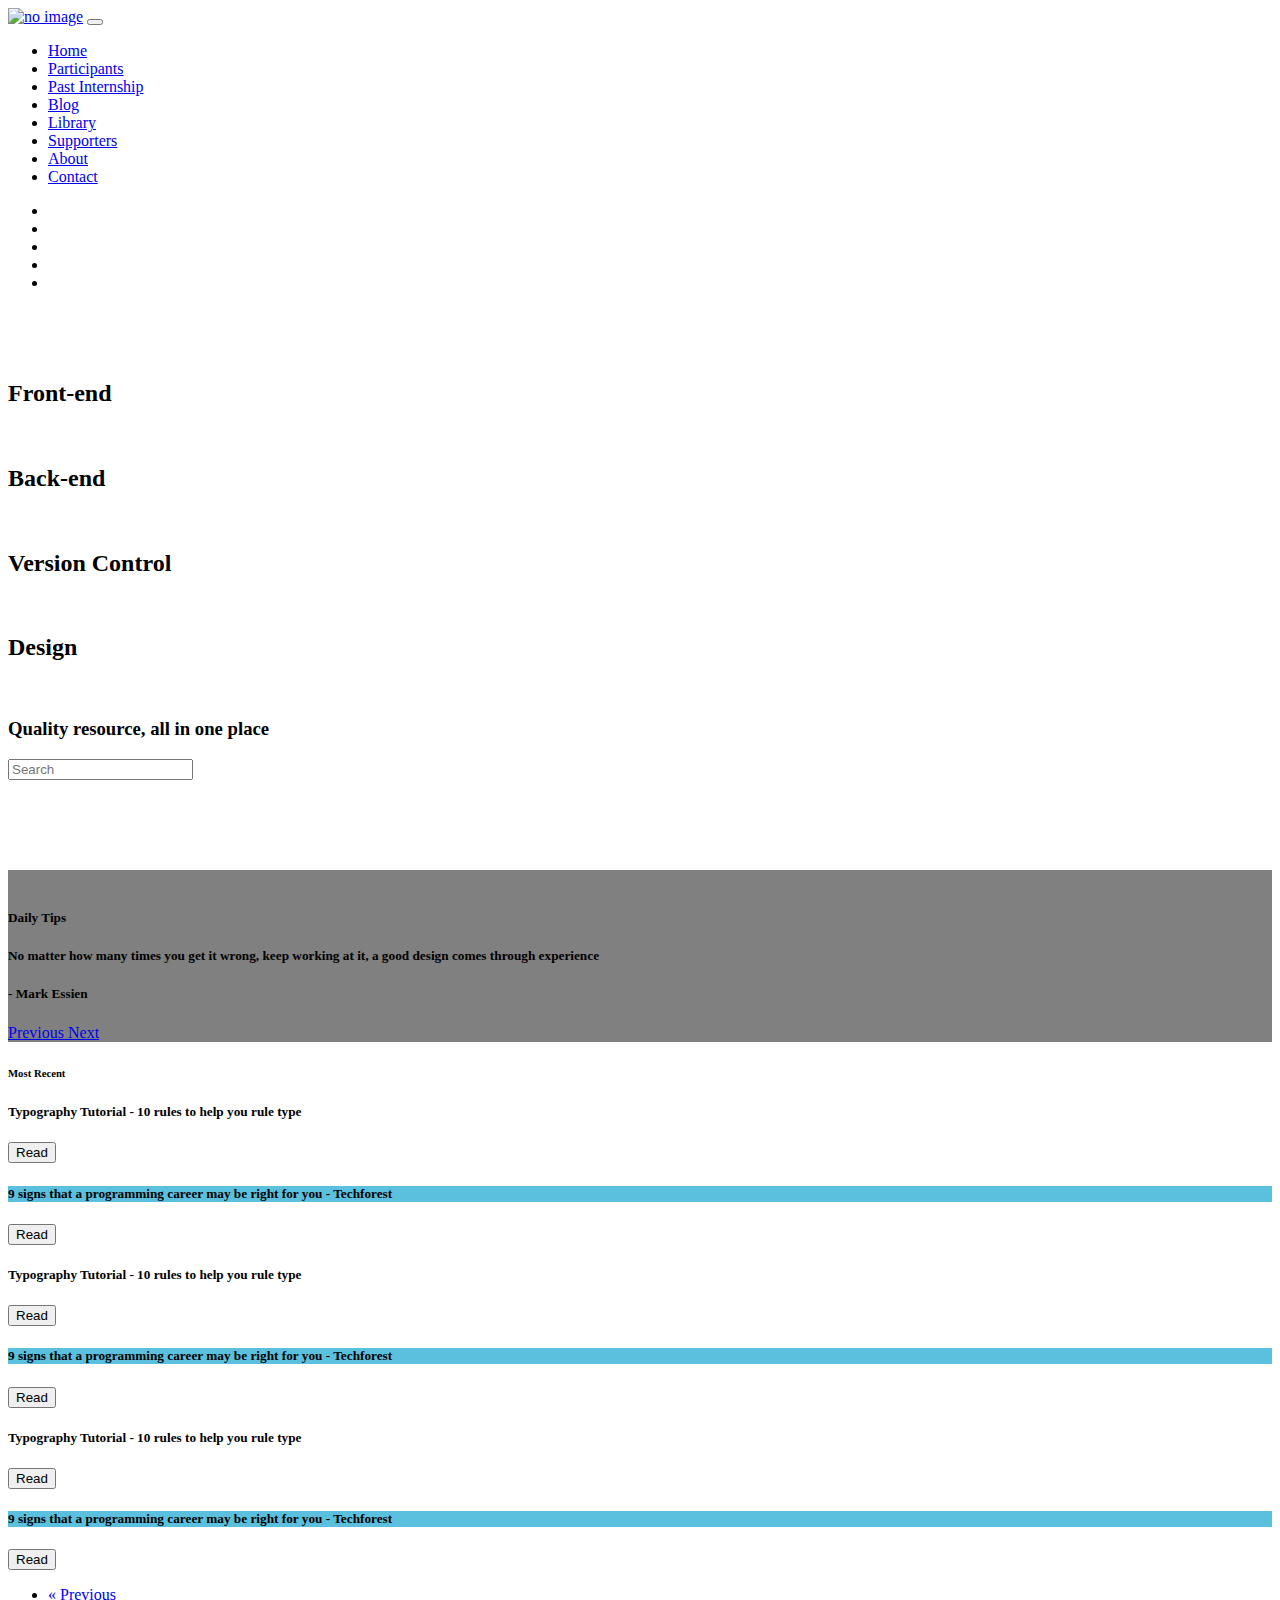
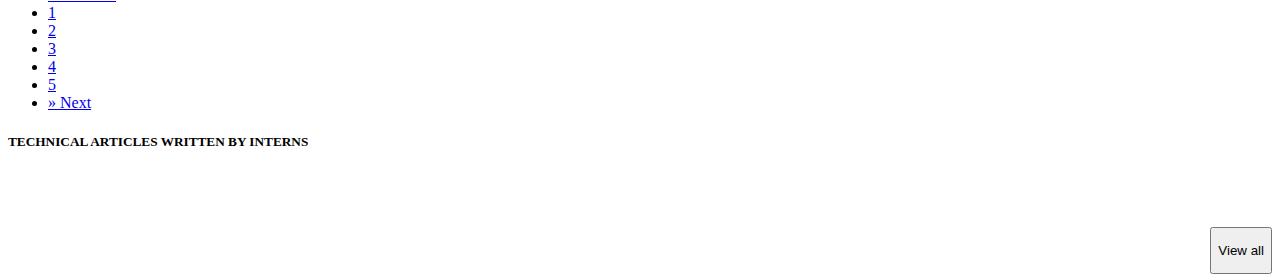
==== index.html @ 17df1234 "Add files via upload" ====
<!doctype html>
<html>
<head>
<meta charset="utf-8">
<title>Figma</title>
<link href="bootstrap-4.3.1-dist/css/bootstrap.min.css" rel="stylesheet" type="text/css">
<link href="plugins/font-awesome-4.7.0/css/font-awesome.min.css" rel="stylesheet" type="text/css">
<link href="figms.css" rel="stylesheet" type="text/css">
</head>

<body>
<div class="container-fluid">
<nav class="navbar navbar-expand-lg navbar-light bg-light"> <a class="navbar-brand" href="#"><img src="images/logo.png" alt="no image" style="max-height:120%;" id="nav_head"/></a>
	  <button class="navbar-toggler" type="button" data-toggle="collapse" data-target="#navbarSupportedContent1" aria-controls="navbarSupportedContent1" aria-expanded="false" aria-label="Toggle navigation"> <span class="navbar-toggler-icon"></span> </button>
	
	  <div class="collapse navbar-collapse" id="navbarSupportedContent1">
	    <ul class="navbar-nav mr-auto">
	      
	      <li class="nav-item"> <a class="nav-link" href="#">Home</a> </li>
			<li class="nav-item"> <a class="nav-link" href="#">Participants</a> </li>
			<li class="nav-item"> <a class="nav-link" href="#">Past Internship</a> </li>
			<li class="nav-item"> <a class="nav-link" href="#">Blog</a> </li>
	      <li class="nav-item"> <a class="nav-link" href="#">Library</a> </li>
			<li class="nav-item"> <a class="nav-link" href="#">Supporters</a> </li>
			<li class="nav-item"> <a class="nav-link" href="#">About</a> </li>
			<li class="nav-item"> <a class="nav-link" href="#">Contact</a> </li>
			
		</ul>
	    <ul class="navbar-nav navbar-right mr-3">
			 <li class="nav-item"><a class="nav-link" href="#" ><i class="fa fa-pinterest" aria-hidden="true"></i></a></li>
					<li class="nav-item"><a class="nav-link" href="#"><i class="fa fa-facebook" aria-hidden="true"></i></a></li>
					<li class="nav-item"><a class="nav-link" href="#"><i class="fa fa-twitter" aria-hidden="true"></i></a></li>
					<li class="nav-item"><a class="nav-link" href="#"><i class="fa fa-dribbble" aria-hidden="true"></i></a></li>
					<li class="nav-item"><a class="nav-link" href="#"><i class="fa fa-behance" aria-hidden="true"></i></a></li> 
		</ul>	  

  </div>
</nav>
  <section class="bg-dark">
	  <div class="row">
	    <div class=" pt-5 mx-auto"><p class="bg-light">
			<img alt="" src="images/hngfun logo color update_1.png" class="img-fluid"/>&nbsp;
			<img alt="" src="images/Library.png"/>
	    </p></div>
    </div>

		<div class="row mt-5 pt-5 mx-auto">
		  <div class="col-md-3 mb-3 text-center"><img alt="" src="images/tag.png" class="img-fluid"><h2 class="text-center text-light">Front-end</h2></div>
			
		  <div class="col-md-3 mb-3 text-center"><img alt="" src="images/brack.png" class="img-fluid"><h2 class="text-center text-light">Back-end</h2></div>
			
		  <div class="col-md-3 mb-3 text-center"><img alt="" src="images/child.png" class="img-fluid"><h2 class="text-center text-light">Version Control</h2></div>
			
		  <div class="col-md-3 mb-3 text-center"><img alt="" src="images/brush.png" class="img-fluid"><h2 class="text-center text-light">Design</h2></div>
			
	  </div>
		<div class="row"><div class="col-lg-12 text-center"><img alt="" src="images/Line.png" class=" img-fluid"></div></div>
	  <div class="row">
		  <div class="col-lg-12"><h3 class="text-light text-center mt-4">Quality resource, all in one place</h3>
	</div>
	  </div>
	</section>
	
	<section class="bg-light">
		<div class="row mt-4 pt-4 mx-auto">
		  <div class="col-lg-12">
		   
            <div class="input-group mb-3 col-sm-10 mx-auto">
              <input type="text" class="form-control" placeholder="Search"  aria-describedby="contentaddon1">
              <div class="input-group-append"> <span class="input-group-text" id="contentaddon1"><i class="fa fa-search"></i></span> </div>
            </div>
            
				
			</div>
	  </div>
		
	  <div class="row mt-3 pt-3 mx-auto justify-content-center">
		  <div class="col-md-2 mb-3 text-center"><img alt="" src="images/html.png" class="img-fluid"></div>
		  <div class="col-md-2 mb-3 text-center"><img alt="" src="images/git.png" class="img-fluid"></div>
		  <div class="col-md-2 mb-3 text-center"><img alt="" src="images/and.png" class="img-fluid"></div>
		  <div class="col-md-2 mb-3 text-center"><img alt="" src="images/css.png" class="img-fluid"></div>
		  <div class="col-md-2 mb-3 text-center"><img alt="" src="images/tech.png" class="img-fluid"></div>
	  </div>
    </section>
	
	<section>
		
		
		<div id="carouselExampleIndicators1" class="carousel slide" data-ride="carousel" style="background-color: grey">
		  
		  <div class="carousel-inner" role="listbox">
		    <div class="carousel-item active"> <img class="d-block mx-auto" src="images/Rectangle 2 (1).png" alt="">
		      <div class="carousel-caption">
				  <h5 class="text-primary mb-3 pb-3 mx-auto">Daily Tips</h5>
		        <h5 class="text-dark mb-3 pb-3 mx-auto">No matter how many times you get it wrong, keep working at it, a good design comes through experience</h5>
		        <h5 class="text-dark text-right">- Mark Essien</h5>
	          </div>
	        </div>

		   
	      </div>
		  <a class="carousel-control-prev" href="#carouselExampleIndicators1" role="button" data-slide="prev"> <span class="carousel-control-prev-icon bg-dark" aria-hidden="true"></span> <span class="sr-only">Previous</span> </a> <a class="carousel-control-next" href="#carouselExampleIndicators1" role="button" data-slide="next"> <span class="carousel-control-next-icon bg-dark" aria-hidden="true"></span> <span class="sr-only">Next</span> </a> </div>
    </section>
	
	<section class="bg-light">
		<div class="row mt-3 pt-3">
		  <div class="col-lg-12 ml-5"><h6 class="text-primary ">Most Recent</h6></div>
	  </div>
    </section>
	
	<section id="sec"><!--<img alt="" src="images/Wallmax-14.png">-->
	  <div class="row ml-3 mr-3">
		  <div class="col-md-4 mt-4 pt-4 mx-auto">
		    <div class="card text-center ">
		     
		      <div class="card-body">
		        <h5 class="card-title text-dark">Typography Tutorial - 10 rules to help you rule type</h5>
		        
		         </div>
		      <div class="card-footer bg-primary"><a href="#"><button class="btn btn-primary col-xl-12">Read</button></a> </div>
	        </div>
          </div>
		  <div class="col-md-4 mt-4 pt-4 mx-auto"><div class="card text-center ">
		     
		      <div class="card-body" style="background-color: #5bc0de;">
		        <h5 class="text-dark card-title">9 signs that a programming career may be right for you - Techforest</h5>
		        
            </div>
		      <div class="card-footer bg-light"><a href="#"><button class="btn btn-light col-xl-12">Read</button></a> </div>
	        </div></div>
		  <div class="col-md-4 mt-4 pt-4 mx-auto text-center">
		  	<div class="card text-center ">
		     
		      <div class="card-body">
		        <h5 class="card-title text-dark">Typography Tutorial - 10 rules to help you rule type</h5>
		        
		         </div>
		      <div class="card-footer bg-primary"><a href="#"><button style="background-blend-mode: soft-light;" class="btn btn-primary col-xl-12">Read</button></a> </div>
	        </div>
		  </div>
	  </div>
		<!--second card-->
		
			  <div class="row ml-3 mr-3">
		  <div class="col-md-4 mt-4 pt-4 mx-auto">
		    <div class="card text-center ">
		     
		      <div class="card-body" style="background-color: #5bc0de;">
		        <h5 class="card-title text-dark">9 signs that a programming career may be right for you - Techforest</h5>
		        
		         </div>
		      <div class="card-footer bg-light"><a href="#"><button class="btn btn-light col-xl-12">Read</button></a> </div>
	        </div>
          </div>
		  <div class="col-md-4 mt-4 pt-4 mx-auto"><div class="card text-center ">
		     
		      <div class="card-body" >
		        <h5 class="text-dark card-title">Typography Tutorial - 10 rules to help you rule type</h5>
		        
            </div>
		      <div class="card-footer bg-primary"><a href="#"><button class="btn btn-primary col-xl-12">Read</button></a> </div>
	        </div></div>
		  <div class="col-md-4 mt-4 pt-4 mx-auto text-center">
		  	<div class="card text-center ">
		     
		      <div class="card-body" style="background-color: #5bc0de;">
		        <h5 class="card-title text-dark">9 signs that a programming career may be right for you - Techforest</h5>
		        
		         </div>
		      <div class="card-footer bg-light"><a href="#"><button class="btn btn-light col-xl-12">Read</button></a> </div>
	        </div>
		  </div>
	  </div>
		
		<!--end of cards-->
		
		<!--pagination-->
	  <div class="row">
		  <div class="col-lg-12 mt-3 ">
		    <nav aria-label="Page navigation example">
		      <!-- Add class .pagination-lg for larger blocks or .pagination-sm for smaller blocks-->
		      <ul class="pagination justify-content-center">
		        <li class="page-item"> <a class="page-link" href="#" aria-label="Previous"> <span aria-hidden="true">&laquo;</span> <span class="sr-only">Previous</span> </a> </li>
		        <li class="page-item"><a class="page-link" href="#">1</a></li>
		        <li class="page-item"><a class="page-link" href="#">2</a></li>
		        <li class="page-item"><a class="page-link" href="#">3</a></li>
		        <li class="page-item"><a class="page-link" href="#">4</a></li>
		        <li class="page-item"><a class="page-link" href="#">5</a></li>
		        <li class="page-item"> <a class="page-link" href="#" aria-label="Next"> <span aria-hidden="true">&raquo;</span> <span class="sr-only">Next</span> </a> </li>
	          </ul>
	        </nav>
          </div>
	  </div>
<!--pagination-->
    </section>
	
	<section id="fourthsec">
		<div class="row ml-3 mr-3">
	    <div class="col-lg-12 text-center mt-3 mx-auto">
		    <h5 class="text-primary text-center">TECHNICAL ARTICLES WRITTEN BY INTERNS</h5>
		  
		    </div>
	  </div>
	  <div class="row ml-3 mr-3 pb-2 mx-auto ">
		  <div class="col-lg-3"></div>
		  <div class="col-lg-6"><img alt="" class="img-fluid mx-auto" src="images/Group.png"></div>
		  <div class="col-lg-3"></div>
	  </div>
		 <div class="row ml-3 mr-3  pb-2 mx-auto ">
		  <div class="col-lg-3"></div>
		  <div class="col-lg-6"><img alt="" class="img-fluid mx-auto" src="images/Group.png"></div>
		  <div class="col-lg-3"></div>
	  </div>
		 <div class="row ml-3 mr-3 pb-2 mx-auto ">
		  <div class="col-lg-3"></div>
		  <div class="col-lg-6"><img alt="" class="img-fluid mx-auto" src="images/Group (1).png"></div>
		  <div class="col-lg-3"></div>
	  </div>
		
		 <div class="row ml-3 mr-3 pb-2 ">
		  <div class="col-lg-3"></div>
		  <div class="col-lg-6"></div>
		  <div class="col-lg-3" ><button id="viewall" type="button" class="btn btn-sm btn-warning"><p class="text-light text-center">View all</p></button></div>
	  </div>
		

    </section>
	
	<section>
	  <div class="row ">
	    <div class="col-lg-12"><img class="img-fluid" src="images/Group (2).png" alt=""></div>
      </div>
  </section>
</div>
<script src="js/jquery-3.3.1.min.js"></script>
<script src="js/popper.min.js"></script>
<script src="js/bootstrap-4.3.1.js"></script>
</body>
</html>
---- figms.css ----
@charset "utf-8";
#sec{
	background-image: url("images/Wallmax-14.png");
	
	
}
.page-link{background-color: transparent;}
#fourthsec{background-image: url("images/Rectangle.png");}

/*footer{background-image: url("images/Group (2).png")}*/
#viewall{float:right;}
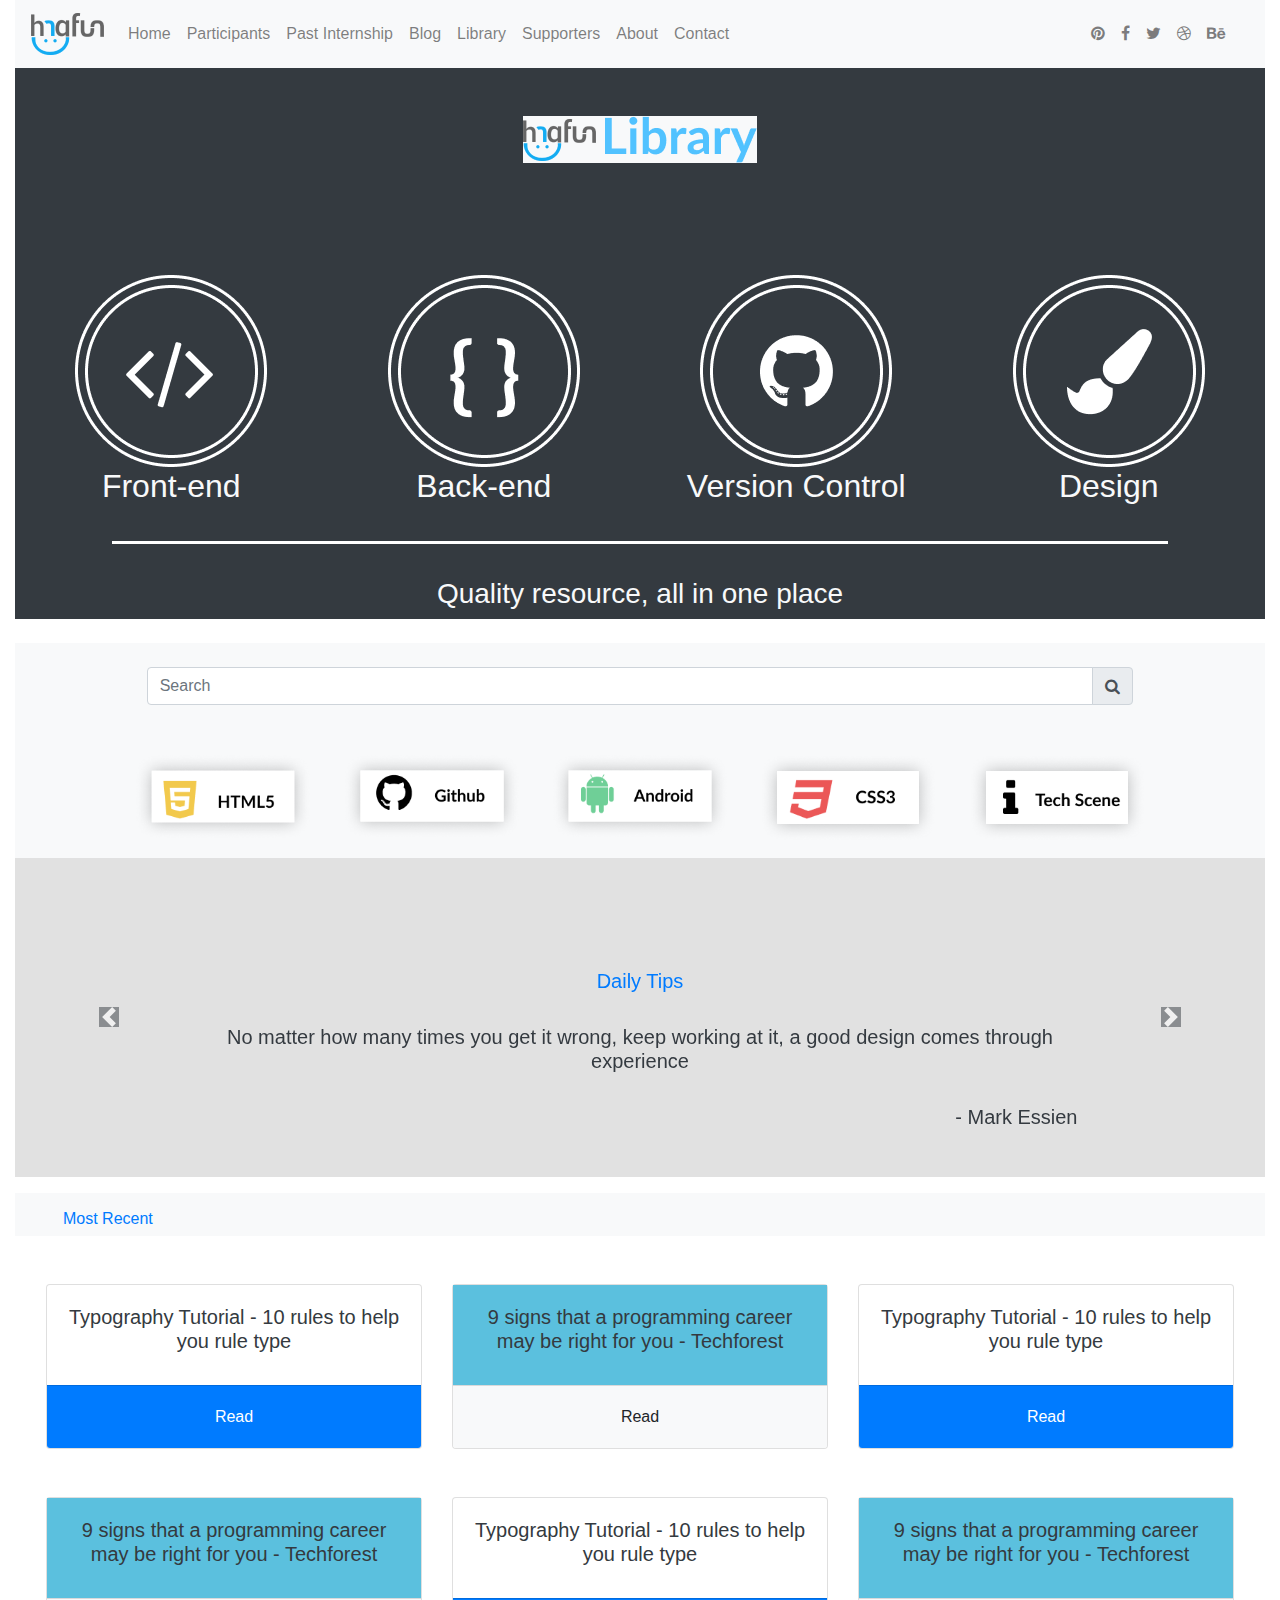
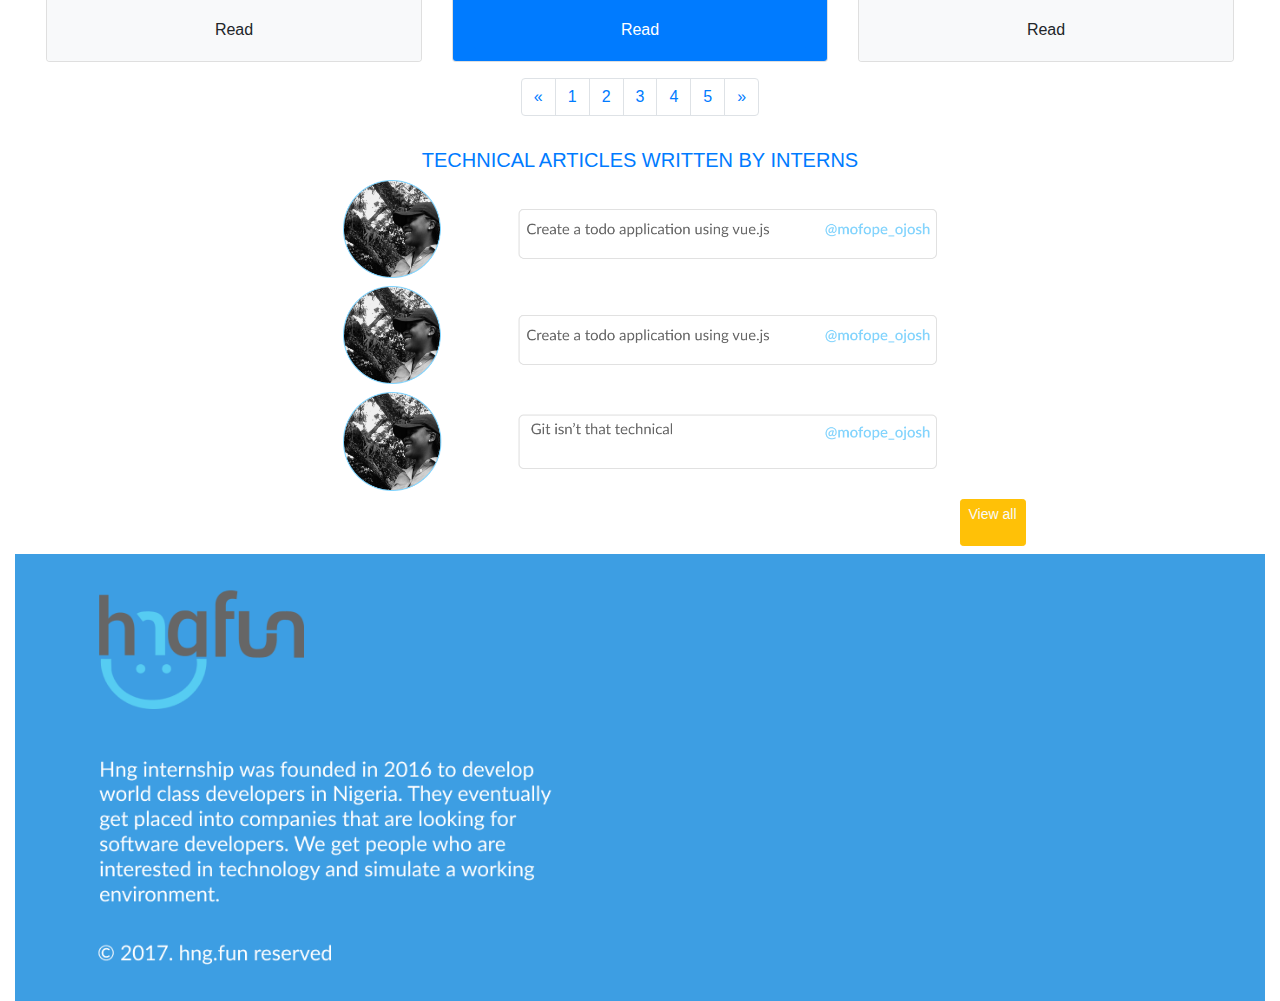
==== commit 868cd064: "fixed site issues" ====
(no text change in the page or its own stylesheets)
